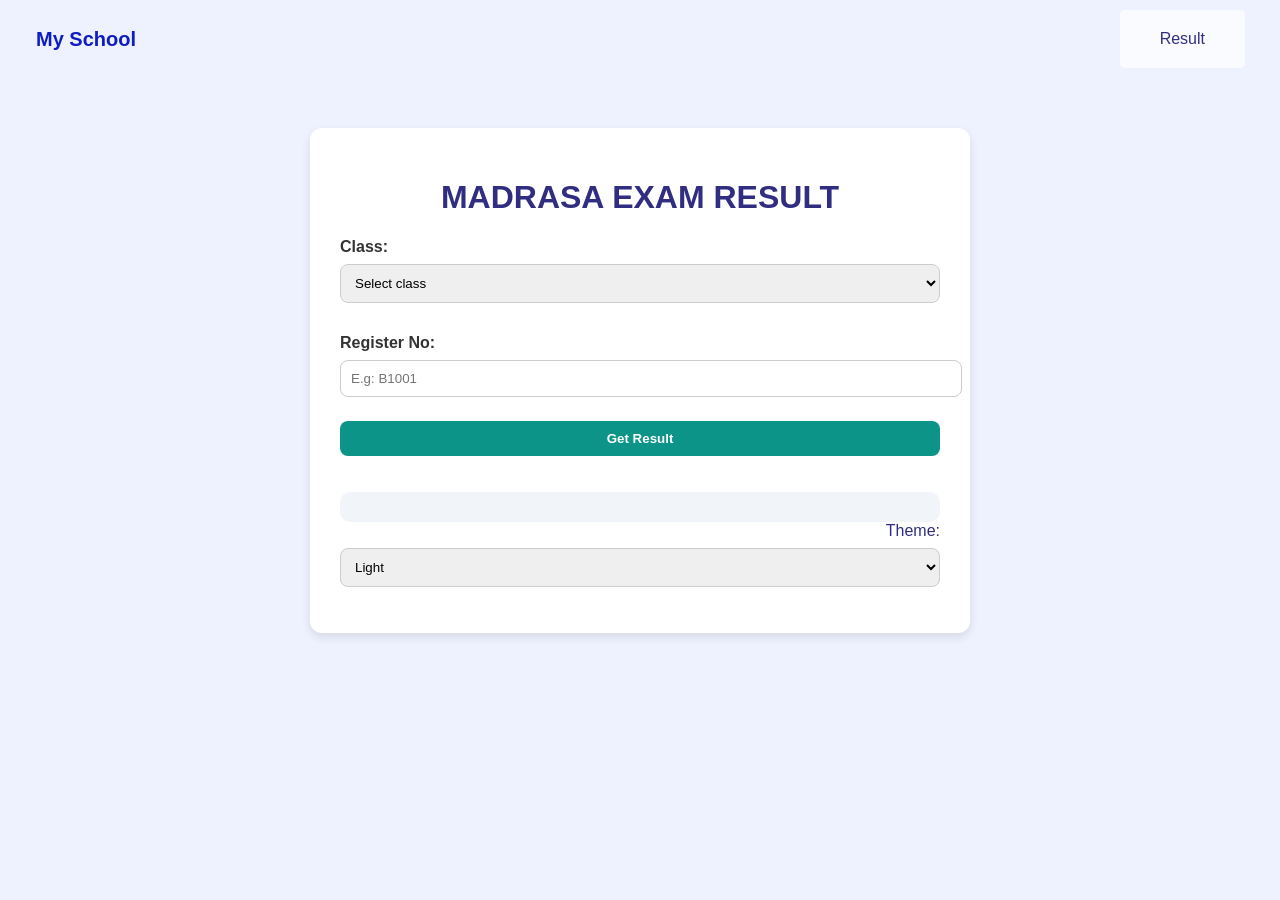
==== index.html @ c626e48f "Add files via upload" ====
<!DOCTYPE html>
<html lang="ml">
<head>
  <meta charset="UTF-8" />
  <meta name="viewport" content="width=device-width, initial-scale=1.0"/>
  <title>Madrasa Result</title> 
  <link rel="stylesheet" href="style.css" />
</head>
<body class="theme-indigo">
  
  <nav class="navbar col-12 col-md-4 mb-3 mb-md-0" >
    <div class="school-name">My School</div>
    <div class="nav-right">
      

      <ul class="nav-left">
        <!-- <li><a href="index.html">Home</a></li> -->
        <li><a href="result.html">Result</a></li>
      </ul>
      
  </nav>




  <div class="container">
    <h1>MADRASA EXAM RESULT</h1> 
    <form id="resultForm">
      <label for="class">Class:</label> 
      <select id="class" required>
        <option value="">Select class</option>
        <option value="1">1</option>
        <option value="2">2</option>
        <option value="3">3</option>
        <option value="4">4</option>
        <option value="5">5</option>
        <option value="6">6</option>
        <option value="7">7</option>
        <option value="8">8</option>
        <option value="9">9</option>
        <option value="10">10</option>
      </select>

      <label for="regno">Register No:</label> 
      <input type="text" id="regno" required placeholder="E.g: B1001" />

      <button type="submit">Get Result</button> 
    </form>
    <div id="result"></div>

    <div style="text-align: right;">
      <label for="themeSelect">Theme:</label>
      <select id="themeSelect">
        <option value="light">Light</option>
        <option value="dark">Dark</option>
        <option value="teal">Teal</option>
        <option value="rose">Rose</option>
        <option value="indigo">Indigo</option>
      </select>
    </div>
  </div>
  <script src="result.js"></script>
</body>
</html>
---- style.css ----
body {
  font-family: 'Segoe UI', sans-serif;
  margin: 0;
  padding: 0;
  background-color: #e6ecff;
}

.container {
  max-width: 600px;
  background: white;
  margin: 50px auto;
  padding: 30px;
  border-radius: 12px;
  box-shadow: 0 4px 10px rgba(0, 0, 0, 0.1);
}

h1, h2 {
  text-align: center;
  color: #312e81;
}

form label {
  display: block;
  margin-top: 15px;
  font-weight: bold;
  color: #333;
}

input, select, button {
  width: 100%;
  padding: 10px;
  margin-top: 8px;
  margin-bottom: 16px;
  border-radius: 8px;
  border: 1px solid #ccc;
}

button {
  background-color: #0d9488;
  color: white;
  font-weight: bold;
  border: none;
  cursor: pointer;
}

button:hover {
  background-color: #0f766e;
}

#result {
  margin-top: 20px;
  background-color: #f1f5f9;
  padding: 15px;
  border-radius: 10px;
}

.result-title {
  margin-bottom: 20px;
  color: #1e3a8a;
}

table {
  width: 100%;
  border-collapse: collapse;
  margin-top: 15px;
}

table td, table th {
  border: 1px solid #ccc;
  padding: 10px;
  text-align: left;
}

.btn-group {
  text-align: center;
  margin-top: 20px;
}

.btn-group button {
  width: auto;
  margin: 0 10px;
}

body.theme-light { background: #f9f9f9; color: #333; }
body.theme-dark { background: #1f2937; color: #f1f5f9; }
body.theme-teal { background: #e0f2f1; color: #004d40; }
body.theme-rose { background: #fff1f2; color: #881337; }
body.theme-indigo { background: #eef2ff; color: #312e81; }
/* nav bar */



body {
  margin: 0;
  font-family: Arial, sans-serif;
}

.navbar {
  display: flex;
  justify-content: space-between;
  align-items: center;
  background-image: url('https://www.vecteezy.com/vector-art/22216393-islamic-background-with-beautiful-mandala-ornament-vector-template-for-banners-greeting-cards-for-islamic-holidays-eid-al-fitr-ramadhan-eid-al-adha'); /* Replace with your image URL */
  background-size: cover;
  background-position: center;
  padding: 10px 20px;
  overflow-x: auto;
}

.nav-left {
  display: flex;
  list-style-type: none;
  margin: 0;
  padding: 0;
}

.nav-left li {
  margin-right: 15px;
  padding: 10px 20px;
  background: rgba(255, 255, 255, 0.7);
  border-radius: 5px;
  cursor: pointer;
  transition: background 0.3s;
}

.nav-left li:hover {
  background: rgba(255, 255, 255, 0.9);
}

.school-name {
  font-size: 20px;
  font-weight: bold;
  color: rgb(14, 29, 194);
  /* background: rgba(0, 0, 0, 0.5); */
  padding: 8px 16px;
  border-radius: 5px;
  white-space: nowrap;
}
.nav-left a {
  text-decoration: none;
  color: inherit;
  display: block;
  padding: 10px 20px;
}

.nav-left a:hover {
  background-color: rgba(255, 255, 255, 0.9);
  border-radius: 5px;
}
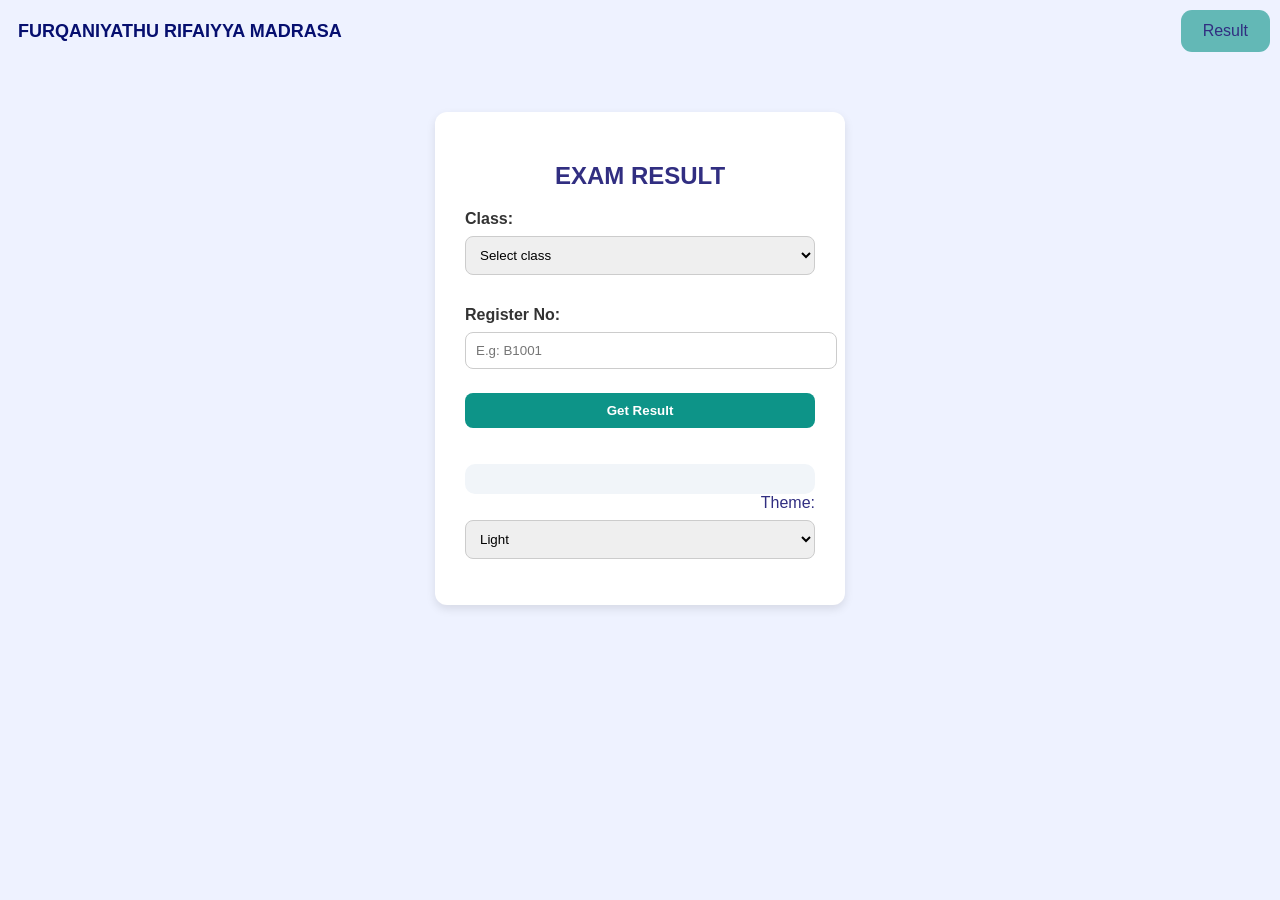
==== commit 85699c49: "seond commit" ====
--- a/index.html
+++ b/index.html
@@ -10,8 +10,7 @@
 <body class="theme-indigo">
   
   <nav class="navbar col-12 col-md-4 mb-3 mb-md-0" >
-    <div class="school-name">My School</div>
-    <div class="nav-right">
+    <div class="school-name">FURQANIYATHU RIFAIYYA MADRASA</div>
       
 
       <ul class="nav-left">
@@ -24,8 +23,8 @@
 
 
 
-  <div class="container">
-    <h1>MADRASA EXAM RESULT</h1> 
+  <div class="container col-12 col-md-4 mb-3 mb-md-0">
+    <h2>EXAM RESULT</h2> 
     <form id="resultForm">
       <label for="class">Class:</label> 
       <select id="class" required>
@@ -47,7 +46,10 @@
 
       <button type="submit">Get Result</button> 
     </form>
-    <div id="result"></div>
+    <div id="result">
+
+      
+    </div>
 
     <div style="text-align: right;">
       <label for="themeSelect">Theme:</label>
--- a/style.css
+++ b/style.css
@@ -7,7 +7,7 @@
 }
 
 .container {
-  max-width: 600px;
+  max-width: 350px;
   background: white;
   margin: 50px auto;
   padding: 30px;
@@ -103,7 +103,7 @@
   background-image: url('https://www.vecteezy.com/vector-art/22216393-islamic-background-with-beautiful-mandala-ornament-vector-template-for-banners-greeting-cards-for-islamic-holidays-eid-al-fitr-ramadhan-eid-al-adha'); /* Replace with your image URL */
   background-size: cover;
   background-position: center;
-  padding: 10px 20px;
+  padding: 10px 10px;
   overflow-x: auto;
 }
 
@@ -115,24 +115,25 @@
 }
 
 .nav-left li {
-  margin-right: 15px;
-  padding: 10px 20px;
-  background: rgba(255, 255, 255, 0.7);
-  border-radius: 5px;
+  margin-right: 0px;
+  padding: 2px 2px;
+  background: #0d94899d;
+  border-radius: 11px;
   cursor: pointer;
   transition: background 0.3s;
 }
 
+
 .nav-left li:hover {
-  background: rgba(255, 255, 255, 0.9);
+  background: rgba(244, 242, 242, 0.9);
 }
 
 .school-name {
-  font-size: 20px;
+  font-size: 18px;
   font-weight: bold;
-  color: rgb(14, 29, 194);
+  color: rgb(6, 15, 111);
   /* background: rgba(0, 0, 0, 0.5); */
-  padding: 8px 16px;
+  padding: 8px 8px; 
   border-radius: 5px;
   white-space: nowrap;
 }
@@ -145,5 +146,5 @@
 
 .nav-left a:hover {
   background-color: rgba(255, 255, 255, 0.9);
-  border-radius: 5px;
+  border-radius: 10px;
 }
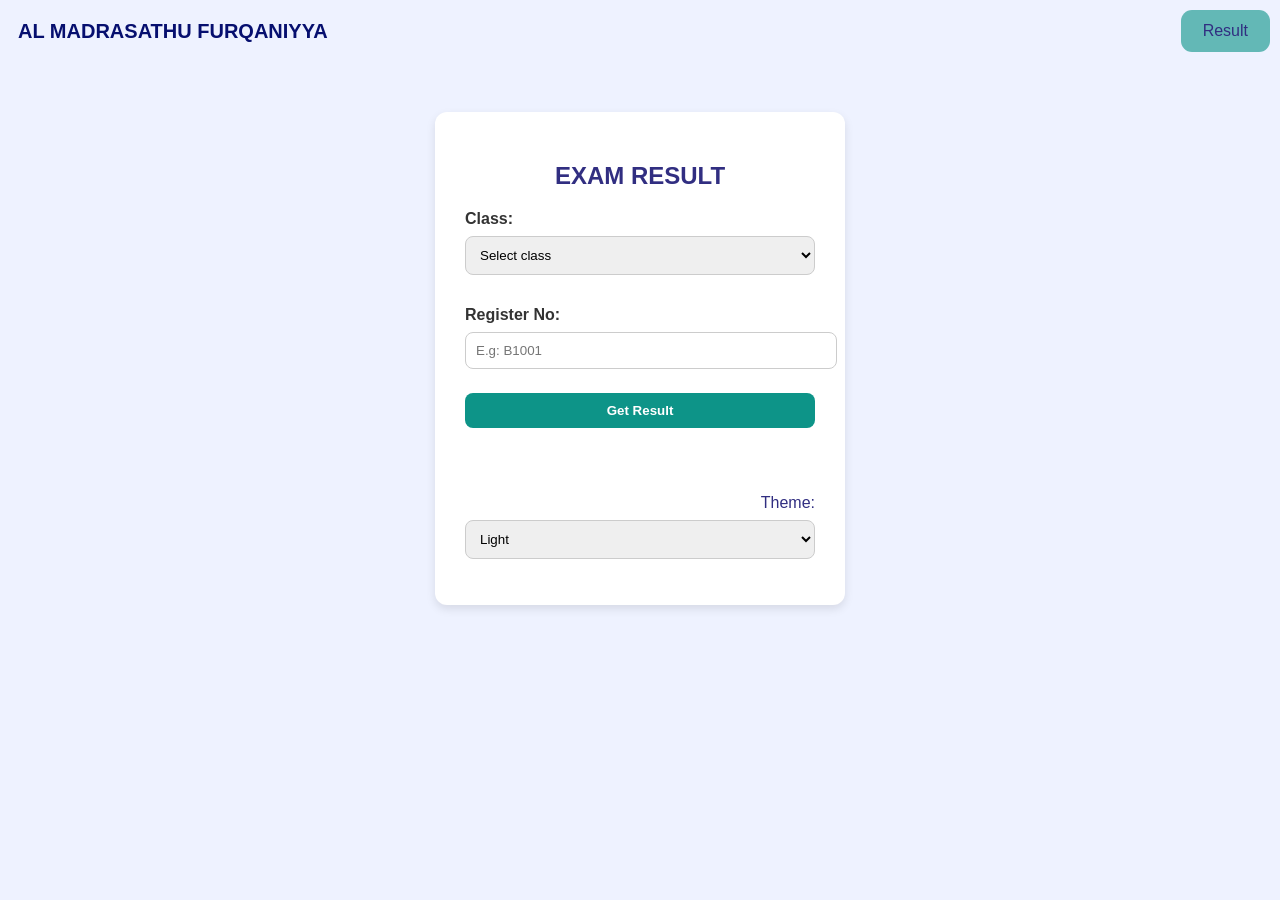
==== commit c90b69ef: "forth commit" ====
--- a/index.html
+++ b/index.html
@@ -10,7 +10,7 @@
 <body class="theme-indigo">
   
   <nav class="navbar col-12 col-md-4 mb-3 mb-md-0" >
-    <div class="school-name">FURQANIYATHU RIFAIYYA MADRASA</div>
+    <div class="school-name">AL MADRASATHU FURQANIYYA</div>
       
 
       <ul class="nav-left">
@@ -48,7 +48,7 @@
     </form>
     <div id="result">
 
-      
+
     </div>
 
     <div style="text-align: right;">
--- a/style.css
+++ b/style.css
@@ -50,9 +50,11 @@
 
 #result {
   margin-top: 20px;
-  background-color: #f1f5f9;
+  background-color: white;
   padding: 15px;
   border-radius: 10px;
+  text-align: center;
+  text-decoration: #004d40;
 }
 
 .result-title {
@@ -129,7 +131,7 @@
 }
 
 .school-name {
-  font-size: 18px;
+  font-size: 20px;
   font-weight: bold;
   color: rgb(6, 15, 111);
   /* background: rgba(0, 0, 0, 0.5); */
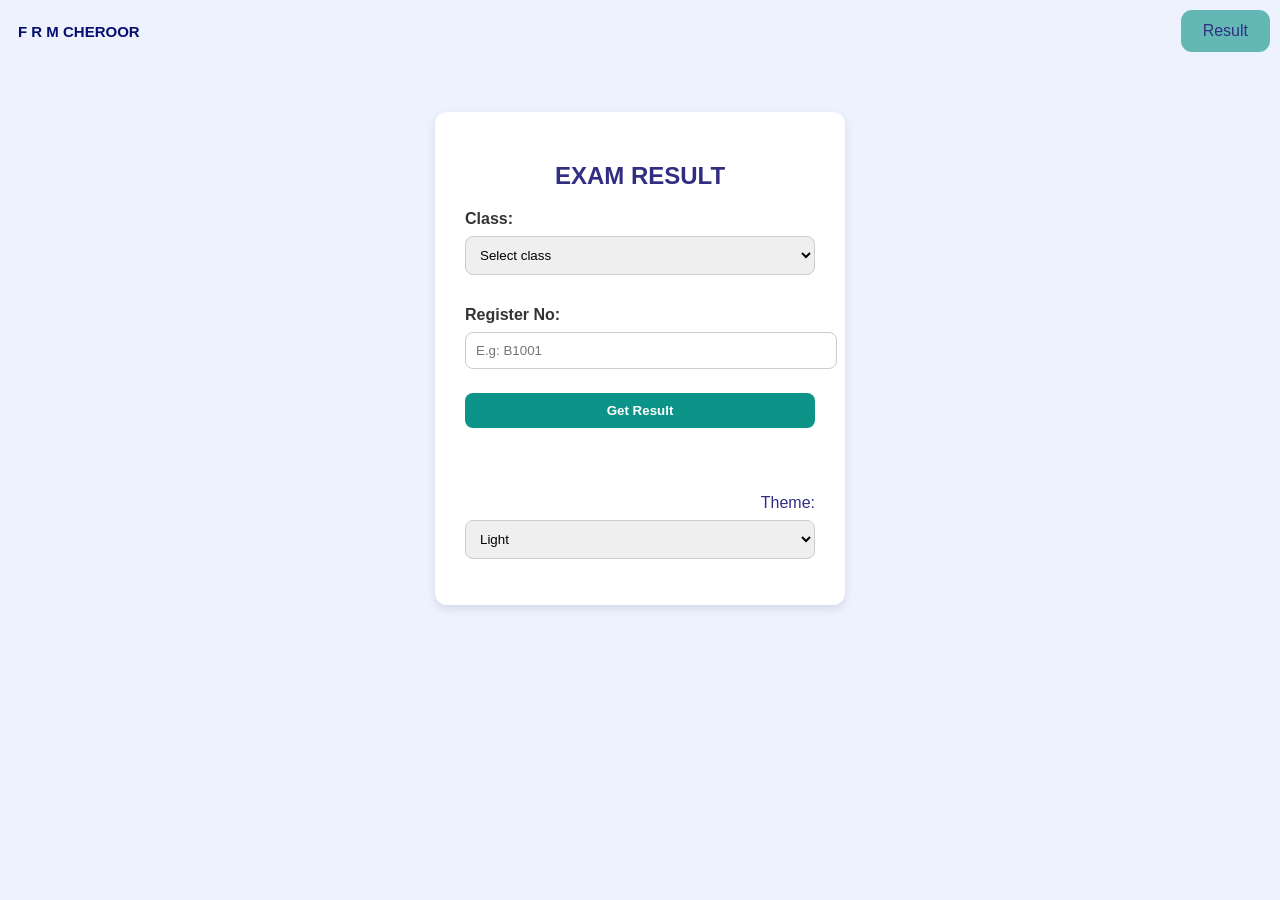
==== commit 16a6b5a1: "6" ====
--- a/index.html
+++ b/index.html
@@ -10,7 +10,7 @@
 <body class="theme-indigo">
   
   <nav class="navbar col-12 col-md-4 mb-3 mb-md-0" >
-    <div class="school-name">AL MADRASATHU FURQANIYYA</div>
+    <div class="school-name">F R M CHEROOR</div>
       
 
       <ul class="nav-left">
--- a/style.css
+++ b/style.css
@@ -131,7 +131,7 @@
 }
 
 .school-name {
-  font-size: 20px;
+  font-size: 15px;
   font-weight: bold;
   color: rgb(6, 15, 111);
   /* background: rgba(0, 0, 0, 0.5); */
